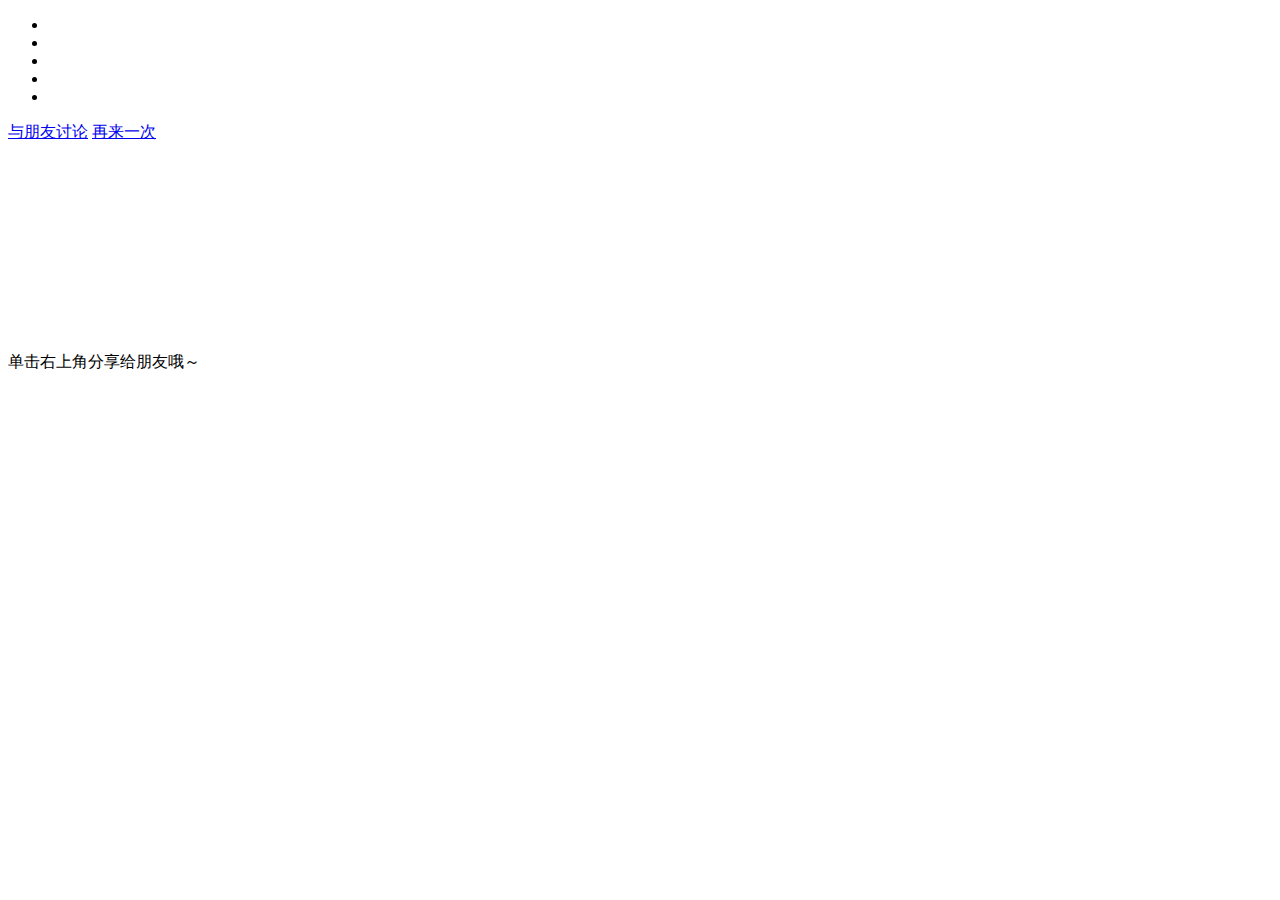
==== result.html @ eb048a7d "+ init repo + add page stucture + add readme.md" ====
<!DOCTYPE html>
<html>
    <head>
        <meta charset="utf-8">
        <title>头脑风暴结果</title>
        <meta name="viewport" content="width=device-width, initial-scale=1.0, maximum-scale=1.0, user-scalable=no">
        <link rel="stylesheet" href="css/result.css">
    </head>
    <body>
        <section>
            <header>
                <p><span></span><span></span><span></span><span></span><span></span></p>
            </header>
            <div class="card-container card-front">
                <!-- 前向箭头 -->
                <div id="card-result" class="card-wrap">

                </div>
                <template id="card-template">
                    <div class="card">
                        <img src="#" alt="" />
                        <header>
                            <small></small>
                            <span></span>
                        </header>
                        <p><span></span><span></span><span></span><br /><span></span><span></span><span></span></p>
                    </div>
                </template>
                <!-- 后向箭头 -->
                <div class="controller-area previous"></div>
                <div class="controller-area next"></div>
            </div>
            <ul class="card-list">
                <li class="empty"></li>
                <li class="empty"></li>
                <li class="empty"></li>
                <li class="empty"></li>
                <li class="empty"></li>
            </ul>
            <a href="#" id="btn-discuss" class="btn btn-small">与朋友讨论</a>
            <a href="#" id="btn-again" class="btn btn-small">再来一次</a>
        </section>
        <div id="share-layout" class="hide">
            <img src="img/icon/share.svg" alt="" />
            <img src="img/icon/sharearrow.svg" alt="" />
            <p>
                单击右上角分享给朋友哦～
            </p>
        </div>
    </body>
</html>
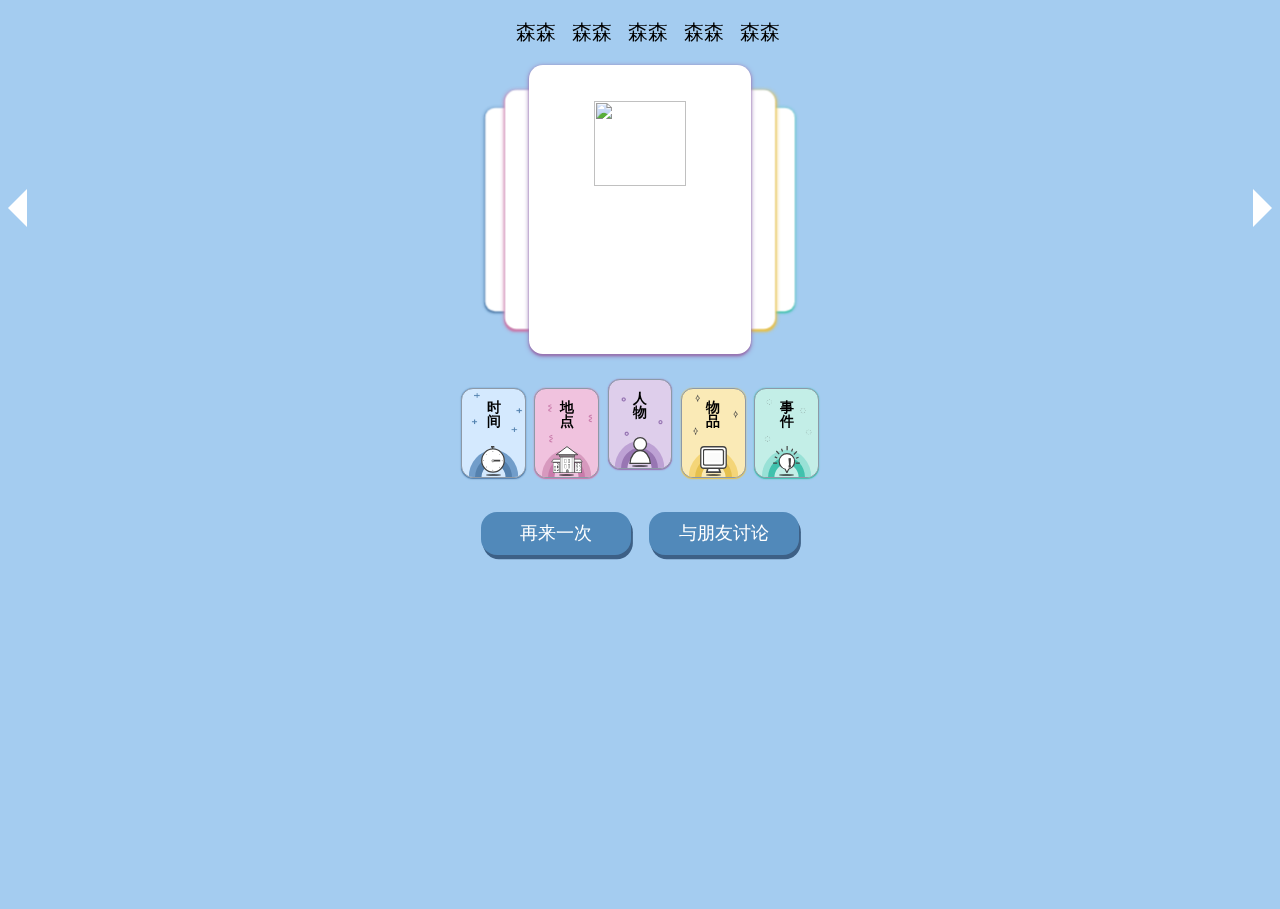
==== commit c15fd6f0: "+ add function of result.html * update readme.md" ====
--- a/result.html
+++ b/result.html
@@ -9,12 +9,51 @@
     <body>
         <section>
             <header>
-                <p><span></span><span></span><span></span><span></span><span></span></p>
+                <p><span>森森</span><span>森森</span><span>森森</span><span>森森</span><span>森森</span></p>
             </header>
             <div class="card-container card-front">
                 <!-- 前向箭头 -->
                 <div id="card-result" class="card-wrap">
-
+                    <div class="card card-time" data-index="0" data-order="0">
+                        <img src="#" alt="" />
+                        <header>
+                            <small></small>
+                            <span></span>
+                        </header>
+                        <p><span></span><span></span><span></span><br /><span></span><span></span><span></span></p>
+                    </div>
+                    <div class="card card-place" data-index="1" data-order="1">
+                        <img src="#" alt="" />
+                        <header>
+                            <small></small>
+                            <span></span>
+                        </header>
+                        <p><span></span><span></span><span></span><br /><span></span><span></span><span></span></p>
+                    </div>
+                    <div class="card card-people" data-index="2" data-order="2">
+                        <img src="#" alt="" />
+                        <header>
+                            <small></small>
+                            <span></span>
+                        </header>
+                        <p><span></span><span></span><span></span><br /><span></span><span></span><span></span></p>
+                    </div>
+                    <div class="card card-thing" data-index="3" data-order="3">
+                        <img src="#" alt="" />
+                        <header>
+                            <small></small>
+                            <span></span>
+                        </header>
+                        <p><span></span><span></span><span></span><br /><span></span><span></span><span></span></p>
+                    </div>
+                    <div class="card card-event" data-index="4" data-order="4">
+                        <img src="#" alt="" />
+                        <header>
+                            <small></small>
+                            <span></span>
+                        </header>
+                        <p><span></span><span></span><span></span><br /><span></span><span></span><span></span></p>
+                    </div>
                 </div>
                 <template id="card-template">
                     <div class="card">
@@ -31,14 +70,59 @@
                 <div class="controller-area next"></div>
             </div>
             <ul class="card-list">
-                <li class="empty"></li>
-                <li class="empty"></li>
-                <li class="empty"></li>
-                <li class="empty"></li>
-                <li class="empty"></li>
+                <li class="card-small card-time" data-index="0">
+                    <header>
+                        时间
+                    </header>
+                    <!-- 背景圈圈 -->
+                    <figure>
+                        <img src="img/icon/time.svg" alt="" />
+                        <div class="icon-shadow"></div>
+                    </figure>
+                </li>
+                <li class="card-small card-place" data-index="1">
+                    <header>
+                        地点
+                    </header>
+                    <!-- 背景圈圈 -->
+                    <figure>
+                        <img src="img/icon/place.svg" alt="" />
+                        <div class="icon-shadow"></div>
+                    </figure>
+                </li>
+                <li class="card-small card-people" data-index="2">
+                    <header>
+                        人物
+                    </header>
+                    <!-- 背景圈圈 -->
+                    <figure>
+                        <img src="img/icon/people.svg" alt="" />
+                        <div class="icon-shadow"></div>
+                    </figure>
+                </li>
+                <li class="card-small card-thing" data-index="3">
+                    <header>
+                        物品
+                    </header>
+                    <!-- 背景圈圈 -->
+                    <figure>
+                        <img src="img/icon/thing.svg" alt="" />
+                        <div class="icon-shadow"></div>
+                    </figure>
+                </li>
+                <li class="card-small card-event" data-index="4">
+                    <header>
+                        事件
+                    </header>
+                    <!-- 背景圈圈 -->
+                    <figure>
+                        <img src="img/icon/event.svg" alt="" />
+                        <div class="icon-shadow"></div>
+                    </figure>
+                </li>
             </ul>
+            <a href="index.html" class="btn btn-small">再来一次</a>
             <a href="#" id="btn-discuss" class="btn btn-small">与朋友讨论</a>
-            <a href="#" id="btn-again" class="btn btn-small">再来一次</a>
         </section>
         <div id="share-layout" class="hide">
             <img src="img/icon/share.svg" alt="" />
@@ -47,5 +131,6 @@
                 单击右上角分享给朋友哦～
             </p>
         </div>
+        <script src="js/result.js" charset="utf-8"></script>
     </body>
 </html>
--- a/css/result.css
+++ b/css/result.css
@@ -0,0 +1,2 @@
+body,section,header,div,span,ul,li,p,img,figure,h3,a{margin:0;border:0;padding:0;box-sizing:border-box;-webkit-backface-visibility:hidden;backface-visibility:hidden}a,div{-webkit-tap-highlight-color:transparent}a:hover,a:focus,div:hover,div:focus{-webkit-tap-highlight-color:transparent}html{font-size:37.5px;height:100%;width:100%;overflow:hidden}body{height:100%;width:100%;overflow:hidden;white-space:nowrap;background-color:#A4CCF0}ul{list-style:none;font-size:0;white-space:nowrap}ul li{display:inline-block;font-size:1rem}section{display:inline-block;width:100%;height:100%;text-align:center;font-size:0;overflow-y:auto;overflow-x:hidden;white-space:normal}section>header{padding:.5rem 0}section>header p{font-size:0.533rem}section>header p span{margin-left:0.8em}a{text-decoration:none}.btn{display:block;color:#fff}.btn.btn-small{display:inline-block;width:4rem;height:1.15rem;line-height:1.15rem;font-size:0.48rem;background:#5189BA;box-shadow:0.05rem 0.11rem 0 #3D6086;border-radius:0.427rem}.btn.btn-small:first-of-type{margin-right:.5rem}#btn-discuss,#btn-again{font-size:0.48rem}.card-container{position:relative;width:100%}.card-container::before,.card-container::after{position:absolute;content:"";top:50%;margin-top:-0.533rem;width:0;height:0;border:0.533rem solid}.card-container::before{left:-0.293rem;border-color:transparent #fff transparent transparent}.card-container::after{right:-0.293rem;border-color:transparent transparent transparent #fff}.card-wrap{margin:0 auto;width:5.92rem;height:7.73rem;transform-style:preserve-3d;perspective:10rem}.card{background-color:#fff;width:5.92rem;height:7.73rem;border-radius:0.37rem}.controller-area{position:absolute;top:0.5rem;bottom:0.5rem;width:2rem;left:0;z-index:2}.controller-area.next{right:0;left:auto}.card-front .card{position:absolute;transition:transform .8s}.card-front .card[data-index='0']{transform:translateX(-2.9rem) translateZ(-4.2rem)}.card-front .card[data-index='1']{transform:translateX(-1.4rem) translateZ(-2.1rem)}.card-front .card[data-index='2']{transform:translateX(0) translateZ(0)}.card-front .card[data-index='3']{transform:translateX(1.4rem) translateZ(-2.1rem)}.card-front .card[data-index='4']{transform:translateX(2.9rem) translateZ(-4.2rem)}.card-front .card img{margin:0.96rem 0 0.16rem;width:2.453rem;height:2.293rem}.card-front .card header{font-size:1.013rem;line-height:1}.card-front .card header small{display:block;font-size:.4em}.card-front .card p{margin-top:.5rem;font-size:0.48rem;line-height:1.3}.card-front .card p span{margin-left:0.16rem}.card-front .card p span:nth-child(1),.card-front .card p span:nth-child(5){margin-left:0}.card-front .card-thing{box-shadow:0 0.027rem 0.133rem 0rem #E5C04E,0 0.053rem 0.053rem 0rem #E5C04E}.card-front .card-thing header{color:#7C651B}.card-front .card-thing p{color:#AA9759}.card-front .card-time{box-shadow:0 0.027rem 0.133rem 0rem #5581AE,0 0.053rem 0.053rem 0rem #5581AE}.card-front .card-time header{color:#124F8A}.card-front .card-time p{color:#5A80A5}.card-front .card-place{box-shadow:0 0.027rem 0.133rem 0rem #C97AAA,0 0.053rem 0.053rem 0rem #C97AAA}.card-front .card-place header{color:#661748}.card-front .card-place p{color:#7B6472}.card-front .card-people{box-shadow:0 0.027rem 0.133rem 0rem #9876B3,0 0.053rem 0.053rem 0rem #9876B3}.card-front .card-people header{color:#482268}.card-front .card-people p{color:#65497D}.card-front .card-event{box-shadow:0 0.027rem 0.133rem 0rem #40C1AD,0 0.053rem 0.053rem 0rem #40C1AD}.card-front .card-event header{color:#127365}.card-front .card-event p{color:#238779}.card-list{margin-top:0.9rem;margin-left:-0.225rem;margin-bottom:0.907rem;position:relative}.card-list .card-small{position:relative;width:1.73rem;height:2.4rem;border:1px solid #8D99A7;border-radius:0.32rem;overflow:hidden;margin-left:0.225rem;background-size:cover !important;transition:transform .5s}.card-list .card-small.active{transform:translateY(-10%)}.card-list .card-small::before,.card-list .card-small::after{position:absolute;content:"";width:0;height:0;border-radius:50%;transform:scaleY(1) scaleX(0.9)}.card-list .card-small::before{left:0.097rem;bottom:-0.749rem;padding:0.366rem}.card-list .card-small::after{left:0.289rem;bottom:-0.557rem;padding:0.366rem}.card-list .card-small header{margin:0.311rem auto 0.447rem;width:1em;line-height:1.05;font-size:0.364rem;font-weight:bold;white-space:normal}.card-list .card-small figure{font-size:0}.card-list .card-small figure::after{content:"";display:block;margin:0.025rem auto 0;height:0.058rem;width:0.414rem;background:rgba(0,0,0,0.6);border-radius:50%}.card-list .card-small img{height:0.712rem;position:relative;z-index:1}.card-list .card-thing{box-shadow:0 0.008rem 0.041rem 0 #E5C04E,0 0.016rem 0.016rem 0 #E5C04E;background:#FAEAB6 url(../img/card/thing.jpg)}.card-list .card-thing::before{border:0.383rem solid #F4D578}.card-list .card-thing::after{border:0.191rem solid #E5C04E}.card-list .card-time{box-shadow:0 0.008rem 0.041rem 0 #5581AE,0 0.016rem 0.016rem 0 #5581AE;background:#D4E9FE url(../img/card/time.jpg)}.card-list .card-time::before{border:0.383rem solid #719DCA}.card-list .card-time::after{border:0.191rem solid #5581AE}.card-list .card-place{box-shadow:0 0.008rem 0.041rem 0 #C97AAA,0 0.016rem 0.016rem 0 #C97AAA;background:#F0C2DE url(../img/card/place.jpg)}.card-list .card-place::before{border:0.383rem solid #D799BE}.card-list .card-place::after{border:0.191rem solid #C97AAA}.card-list .card-people{box-shadow:0 0.008rem 0.041rem 0 #9876B3,0 0.016rem 0.016rem 0 #9876B3;background:#DECEEB url(../img/card/people.jpg)}.card-list .card-people::before{border:0.383rem solid #BDA1D4}.card-list .card-people::after{border:0.191rem solid #9876B3}.card-list .card-event{box-shadow:0 0.008rem 0.041rem 0 #40C1AD,0 0.016rem 0.016rem 0 #40C1AD;background:#C3EEE7 url(../img/card/event.jpg)}.card-list .card-event::before{border:0.383rem solid #98E1D6}.card-list .card-event::after{border:0.191rem solid #40C1AD}#share-layout{position:fixed;top:0;right:0;bottom:0;left:0;z-index:2;opacity:1;text-align:center;transition:opacity .5s;background:rgba(0,0,0,0.35);pointer-events:auto}#share-layout.hide{opacity:0;pointer-events:none}#share-layout::before{content:"";display:inline-block;height:100%;vertical-align:middle}#share-layout img:first-of-type{vertical-align:middle;width:3.333rem;height:5.04rem}#share-layout img:last-of-type{position:absolute;top:1rem;right:1rem;width:2.347rem;height:4.267rem}#share-layout p{position:absolute;top:50%;margin-top:3rem;width:100%;color:#fff;font-size:0.64rem}
+/*# sourceMappingURL=result.css.map */
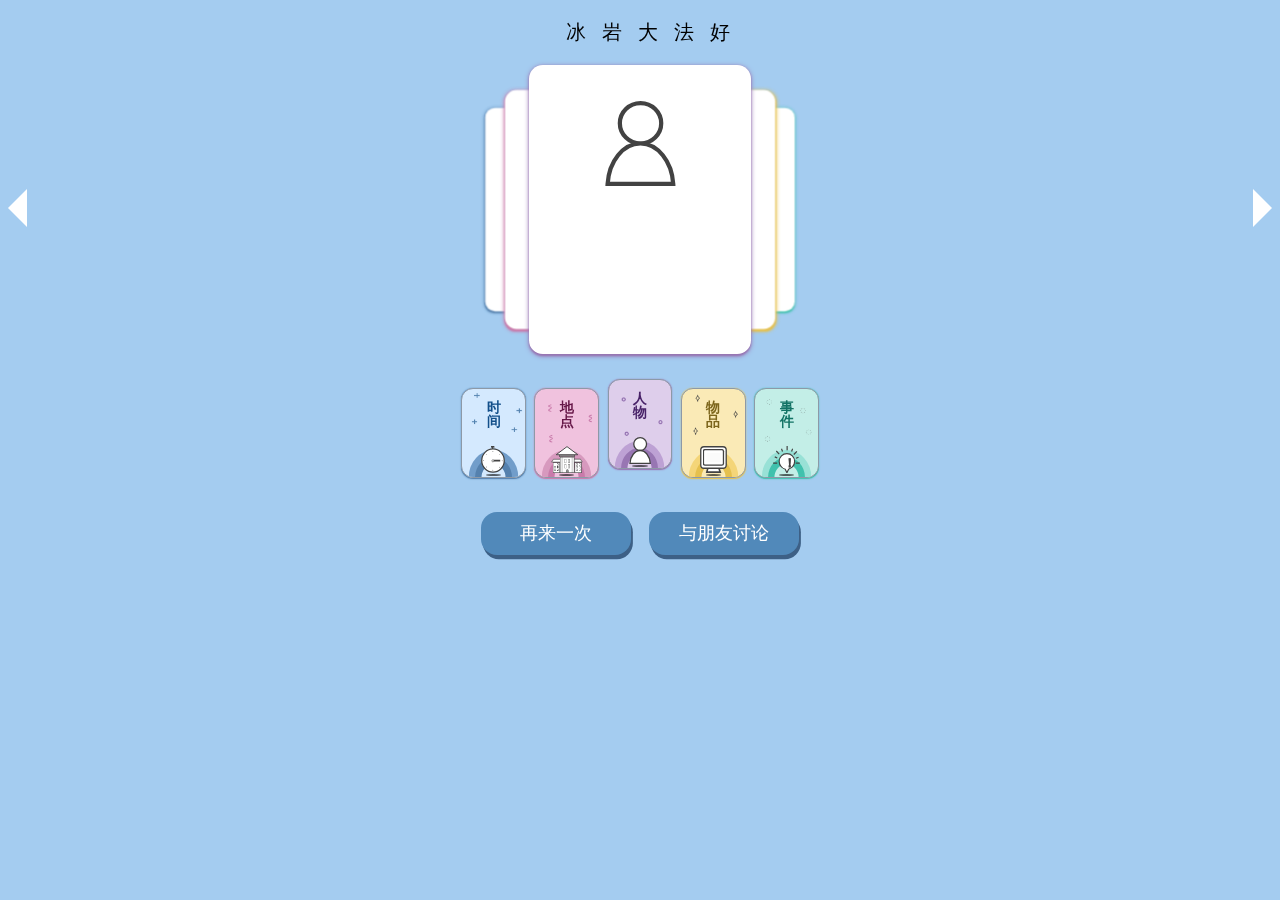
==== commit 6f197a2e: "+ add function for index.html + add card-filling for result.html * optimize logic of card change * u" ====
--- a/result.html
+++ b/result.html
@@ -9,13 +9,13 @@
     <body>
         <section>
             <header>
-                <p><span>森森</span><span>森森</span><span>森森</span><span>森森</span><span>森森</span></p>
+                <p id="card-name"><span>冰</span><span>岩</span><span>大</span><span>法</span><span>好</span></p>
             </header>
             <div class="card-container card-front">
                 <!-- 前向箭头 -->
                 <div id="card-result" class="card-wrap">
                     <div class="card card-time" data-index="0" data-order="0">
-                        <img src="#" alt="" />
+                        <img src="img/icon/time.svg" alt="" />
                         <header>
                             <small></small>
                             <span></span>
@@ -23,7 +23,7 @@
                         <p><span></span><span></span><span></span><br /><span></span><span></span><span></span></p>
                     </div>
                     <div class="card card-place" data-index="1" data-order="1">
-                        <img src="#" alt="" />
+                        <img src="img/icon/place.svg" alt="" />
                         <header>
                             <small></small>
                             <span></span>
@@ -31,7 +31,7 @@
                         <p><span></span><span></span><span></span><br /><span></span><span></span><span></span></p>
                     </div>
                     <div class="card card-people" data-index="2" data-order="2">
-                        <img src="#" alt="" />
+                        <img src="img/icon/people.svg" alt="" />
                         <header>
                             <small></small>
                             <span></span>
@@ -39,7 +39,7 @@
                         <p><span></span><span></span><span></span><br /><span></span><span></span><span></span></p>
                     </div>
                     <div class="card card-thing" data-index="3" data-order="3">
-                        <img src="#" alt="" />
+                        <img src="img/icon/thing.svg" alt="" />
                         <header>
                             <small></small>
                             <span></span>
@@ -47,7 +47,7 @@
                         <p><span></span><span></span><span></span><br /><span></span><span></span><span></span></p>
                     </div>
                     <div class="card card-event" data-index="4" data-order="4">
-                        <img src="#" alt="" />
+                        <img src="img/icon/event.svg" alt="" />
                         <header>
                             <small></small>
                             <span></span>
--- a/css/result.css
+++ b/css/result.css
@@ -1,2 +1,2 @@
-body,section,header,div,span,ul,li,p,img,figure,h3,a{margin:0;border:0;padding:0;box-sizing:border-box;-webkit-backface-visibility:hidden;backface-visibility:hidden}a,div{-webkit-tap-highlight-color:transparent}a:hover,a:focus,div:hover,div:focus{-webkit-tap-highlight-color:transparent}html{font-size:37.5px;height:100%;width:100%;overflow:hidden}body{height:100%;width:100%;overflow:hidden;white-space:nowrap;background-color:#A4CCF0}ul{list-style:none;font-size:0;white-space:nowrap}ul li{display:inline-block;font-size:1rem}section{display:inline-block;width:100%;height:100%;text-align:center;font-size:0;overflow-y:auto;overflow-x:hidden;white-space:normal}section>header{padding:.5rem 0}section>header p{font-size:0.533rem}section>header p span{margin-left:0.8em}a{text-decoration:none}.btn{display:block;color:#fff}.btn.btn-small{display:inline-block;width:4rem;height:1.15rem;line-height:1.15rem;font-size:0.48rem;background:#5189BA;box-shadow:0.05rem 0.11rem 0 #3D6086;border-radius:0.427rem}.btn.btn-small:first-of-type{margin-right:.5rem}#btn-discuss,#btn-again{font-size:0.48rem}.card-container{position:relative;width:100%}.card-container::before,.card-container::after{position:absolute;content:"";top:50%;margin-top:-0.533rem;width:0;height:0;border:0.533rem solid}.card-container::before{left:-0.293rem;border-color:transparent #fff transparent transparent}.card-container::after{right:-0.293rem;border-color:transparent transparent transparent #fff}.card-wrap{margin:0 auto;width:5.92rem;height:7.73rem;transform-style:preserve-3d;perspective:10rem}.card{background-color:#fff;width:5.92rem;height:7.73rem;border-radius:0.37rem}.controller-area{position:absolute;top:0.5rem;bottom:0.5rem;width:2rem;left:0;z-index:2}.controller-area.next{right:0;left:auto}.card-front .card{position:absolute;transition:transform .8s}.card-front .card[data-index='0']{transform:translateX(-2.9rem) translateZ(-4.2rem)}.card-front .card[data-index='1']{transform:translateX(-1.4rem) translateZ(-2.1rem)}.card-front .card[data-index='2']{transform:translateX(0) translateZ(0)}.card-front .card[data-index='3']{transform:translateX(1.4rem) translateZ(-2.1rem)}.card-front .card[data-index='4']{transform:translateX(2.9rem) translateZ(-4.2rem)}.card-front .card img{margin:0.96rem 0 0.16rem;width:2.453rem;height:2.293rem}.card-front .card header{font-size:1.013rem;line-height:1}.card-front .card header small{display:block;font-size:.4em}.card-front .card p{margin-top:.5rem;font-size:0.48rem;line-height:1.3}.card-front .card p span{margin-left:0.16rem}.card-front .card p span:nth-child(1),.card-front .card p span:nth-child(5){margin-left:0}.card-front .card-thing{box-shadow:0 0.027rem 0.133rem 0rem #E5C04E,0 0.053rem 0.053rem 0rem #E5C04E}.card-front .card-thing header{color:#7C651B}.card-front .card-thing p{color:#AA9759}.card-front .card-time{box-shadow:0 0.027rem 0.133rem 0rem #5581AE,0 0.053rem 0.053rem 0rem #5581AE}.card-front .card-time header{color:#124F8A}.card-front .card-time p{color:#5A80A5}.card-front .card-place{box-shadow:0 0.027rem 0.133rem 0rem #C97AAA,0 0.053rem 0.053rem 0rem #C97AAA}.card-front .card-place header{color:#661748}.card-front .card-place p{color:#7B6472}.card-front .card-people{box-shadow:0 0.027rem 0.133rem 0rem #9876B3,0 0.053rem 0.053rem 0rem #9876B3}.card-front .card-people header{color:#482268}.card-front .card-people p{color:#65497D}.card-front .card-event{box-shadow:0 0.027rem 0.133rem 0rem #40C1AD,0 0.053rem 0.053rem 0rem #40C1AD}.card-front .card-event header{color:#127365}.card-front .card-event p{color:#238779}.card-list{margin-top:0.9rem;margin-left:-0.225rem;margin-bottom:0.907rem;position:relative}.card-list .card-small{position:relative;width:1.73rem;height:2.4rem;border:1px solid #8D99A7;border-radius:0.32rem;overflow:hidden;margin-left:0.225rem;background-size:cover !important;transition:transform .5s}.card-list .card-small.active{transform:translateY(-10%)}.card-list .card-small::before,.card-list .card-small::after{position:absolute;content:"";width:0;height:0;border-radius:50%;transform:scaleY(1) scaleX(0.9)}.card-list .card-small::before{left:0.097rem;bottom:-0.749rem;padding:0.366rem}.card-list .card-small::after{left:0.289rem;bottom:-0.557rem;padding:0.366rem}.card-list .card-small header{margin:0.311rem auto 0.447rem;width:1em;line-height:1.05;font-size:0.364rem;font-weight:bold;white-space:normal}.card-list .card-small figure{font-size:0}.card-list .card-small figure::after{content:"";display:block;margin:0.025rem auto 0;height:0.058rem;width:0.414rem;background:rgba(0,0,0,0.6);border-radius:50%}.card-list .card-small img{height:0.712rem;position:relative;z-index:1}.card-list .card-thing{box-shadow:0 0.008rem 0.041rem 0 #E5C04E,0 0.016rem 0.016rem 0 #E5C04E;background:#FAEAB6 url(../img/card/thing.jpg)}.card-list .card-thing::before{border:0.383rem solid #F4D578}.card-list .card-thing::after{border:0.191rem solid #E5C04E}.card-list .card-time{box-shadow:0 0.008rem 0.041rem 0 #5581AE,0 0.016rem 0.016rem 0 #5581AE;background:#D4E9FE url(../img/card/time.jpg)}.card-list .card-time::before{border:0.383rem solid #719DCA}.card-list .card-time::after{border:0.191rem solid #5581AE}.card-list .card-place{box-shadow:0 0.008rem 0.041rem 0 #C97AAA,0 0.016rem 0.016rem 0 #C97AAA;background:#F0C2DE url(../img/card/place.jpg)}.card-list .card-place::before{border:0.383rem solid #D799BE}.card-list .card-place::after{border:0.191rem solid #C97AAA}.card-list .card-people{box-shadow:0 0.008rem 0.041rem 0 #9876B3,0 0.016rem 0.016rem 0 #9876B3;background:#DECEEB url(../img/card/people.jpg)}.card-list .card-people::before{border:0.383rem solid #BDA1D4}.card-list .card-people::after{border:0.191rem solid #9876B3}.card-list .card-event{box-shadow:0 0.008rem 0.041rem 0 #40C1AD,0 0.016rem 0.016rem 0 #40C1AD;background:#C3EEE7 url(../img/card/event.jpg)}.card-list .card-event::before{border:0.383rem solid #98E1D6}.card-list .card-event::after{border:0.191rem solid #40C1AD}#share-layout{position:fixed;top:0;right:0;bottom:0;left:0;z-index:2;opacity:1;text-align:center;transition:opacity .5s;background:rgba(0,0,0,0.35);pointer-events:auto}#share-layout.hide{opacity:0;pointer-events:none}#share-layout::before{content:"";display:inline-block;height:100%;vertical-align:middle}#share-layout img:first-of-type{vertical-align:middle;width:3.333rem;height:5.04rem}#share-layout img:last-of-type{position:absolute;top:1rem;right:1rem;width:2.347rem;height:4.267rem}#share-layout p{position:absolute;top:50%;margin-top:3rem;width:100%;color:#fff;font-size:0.64rem}
+body,section,header,div,span,ul,li,p,img,figure,h3,a{margin:0;border:0;padding:0;box-sizing:border-box;-webkit-backface-visibility:hidden;backface-visibility:hidden}a,div{-webkit-tap-highlight-color:transparent}a:hover,a:focus,div:hover,div:focus{-webkit-tap-highlight-color:transparent}html{font-size:37.5px;height:100%;width:100%;overflow:hidden}body{height:100%;width:100%;overflow:hidden;white-space:nowrap;background-color:#A4CCF0}ul{list-style:none;font-size:0;white-space:nowrap}ul li{display:inline-block;font-size:1rem}section{width:100%;height:100%;text-align:center;font-size:0;overflow-y:auto;overflow-x:hidden;white-space:normal}section>header{padding:.5rem 0}section>header p{font-size:0.533rem}section>header p span{margin-left:0.8em}a{text-decoration:none}.btn{display:inline-block;width:4rem;height:1.15rem;color:#fff;line-height:1.15rem;font-size:0.48rem;background:#5189BA;box-shadow:0.05rem 0.11rem 0 #3D6086;border-radius:0.427rem}.btn:first-of-type{margin-right:.5rem}#btn-discuss,#btn-again{font-size:0.48rem}.card-container{position:relative;width:100%}.card-container::before,.card-container::after{position:absolute;content:"";top:50%;margin-top:-0.533rem;width:0;height:0;border:0.533rem solid}.card-container::before{left:-0.293rem;border-color:transparent #fff transparent transparent}.card-container::after{right:-0.293rem;border-color:transparent transparent transparent #fff}.card-wrap{margin:0 auto;width:5.92rem;height:7.73rem;transform-style:preserve-3d;perspective:10rem}.card{background-color:#fff;width:5.92rem;height:7.73rem;border-radius:0.37rem}.controller-area{position:absolute;top:0.5rem;bottom:0.5rem;width:2rem;left:0;z-index:2}.controller-area.next{right:0;left:auto}.card-front .card{position:absolute;transition:transform .5s}.card-front .card[data-index='0']{transform:translateX(-2.9rem) translateZ(-4.2rem)}.card-front .card[data-index='1']{transform:translateX(-1.4rem) translateZ(-2.1rem)}.card-front .card[data-index='2']{transform:translateX(0) translateZ(0)}.card-front .card[data-index='3']{transform:translateX(1.4rem) translateZ(-2.1rem)}.card-front .card[data-index='4']{transform:translateX(2.9rem) translateZ(-4.2rem)}.card-front .card img{margin:0.96rem 0 0.16rem;width:2.453rem;height:2.293rem}.card-front .card header{font-size:1.013rem;line-height:1}.card-front .card header small{display:block;font-size:.4em}.card-front .card p{margin-top:.5rem;font-size:0.48rem;line-height:1.3}.card-front .card p span{margin-left:0.16rem}.card-front .card p span:nth-child(1),.card-front .card p span:nth-child(5){margin-left:0}.card-front .card-thing{box-shadow:0 0.027rem 0.133rem 0rem #E5C04E,0 0.053rem 0.053rem 0rem #E5C04E}.card-front .card-thing header{color:#7C651B}.card-front .card-thing p{color:#AA9759}.card-front .card-time{box-shadow:0 0.027rem 0.133rem 0rem #5581AE,0 0.053rem 0.053rem 0rem #5581AE}.card-front .card-time header{color:#124F8A}.card-front .card-time p{color:#5A80A5}.card-front .card-place{box-shadow:0 0.027rem 0.133rem 0rem #C97AAA,0 0.053rem 0.053rem 0rem #C97AAA}.card-front .card-place header{color:#661748}.card-front .card-place p{color:#7B6472}.card-front .card-people{box-shadow:0 0.027rem 0.133rem 0rem #9876B3,0 0.053rem 0.053rem 0rem #9876B3}.card-front .card-people header{color:#482268}.card-front .card-people p{color:#65497D}.card-front .card-event{box-shadow:0 0.027rem 0.133rem 0rem #40C1AD,0 0.053rem 0.053rem 0rem #40C1AD}.card-front .card-event header{color:#127365}.card-front .card-event p{color:#238779}.card-list{margin-top:0.9rem;margin-left:-0.225rem;margin-bottom:0.907rem;position:relative}.card-list .card-small{position:relative;width:1.73rem;height:2.4rem;border:1px solid #8D99A7;border-radius:0.32rem;overflow:hidden;margin-left:0.225rem;background-size:cover !important;transition:transform .5s}.card-list .card-small.active{transform:translateY(-10%)}.card-list .card-small::before,.card-list .card-small::after{position:absolute;content:"";width:0;height:0;border-radius:50%;transform:scaleY(1) scaleX(0.9)}.card-list .card-small::before{left:0.097rem;bottom:-0.749rem;padding:0.366rem}.card-list .card-small::after{left:0.289rem;bottom:-0.557rem;padding:0.366rem}.card-list .card-small header{margin:0.311rem auto 0.447rem;width:1em;line-height:1.05;font-size:0.364rem;font-weight:bold;white-space:normal}.card-list .card-small figure{font-size:0}.card-list .card-small figure::after{content:"";display:block;margin:0.025rem auto 0;height:0.058rem;width:0.414rem;background:rgba(0,0,0,0.6);border-radius:50%}.card-list .card-small img{height:0.712rem;position:relative;z-index:1}.card-list .card-thing{box-shadow:0 0.008rem 0.041rem 0 #E5C04E,0 0.016rem 0.016rem 0 #E5C04E;background:#FAEAB6 url(../img/card/thing.jpg)}.card-list .card-thing header{color:#7C651B}.card-list .card-thing::before{border:0.383rem solid #F4D578}.card-list .card-thing::after{border:0.191rem solid #E5C04E}.card-list .card-time{box-shadow:0 0.008rem 0.041rem 0 #5581AE,0 0.016rem 0.016rem 0 #5581AE;background:#D4E9FE url(../img/card/time.jpg)}.card-list .card-time header{color:#124F8A}.card-list .card-time::before{border:0.383rem solid #719DCA}.card-list .card-time::after{border:0.191rem solid #5581AE}.card-list .card-place{box-shadow:0 0.008rem 0.041rem 0 #C97AAA,0 0.016rem 0.016rem 0 #C97AAA;background:#F0C2DE url(../img/card/place.jpg)}.card-list .card-place header{color:#661748}.card-list .card-place::before{border:0.383rem solid #D799BE}.card-list .card-place::after{border:0.191rem solid #C97AAA}.card-list .card-people{box-shadow:0 0.008rem 0.041rem 0 #9876B3,0 0.016rem 0.016rem 0 #9876B3;background:#DECEEB url(../img/card/people.jpg)}.card-list .card-people header{color:#482268}.card-list .card-people::before{border:0.383rem solid #BDA1D4}.card-list .card-people::after{border:0.191rem solid #9876B3}.card-list .card-event{box-shadow:0 0.008rem 0.041rem 0 #40C1AD,0 0.016rem 0.016rem 0 #40C1AD;background:#C3EEE7 url(../img/card/event.jpg)}.card-list .card-event header{color:#127365}.card-list .card-event::before{border:0.383rem solid #98E1D6}.card-list .card-event::after{border:0.191rem solid #40C1AD}#share-layout{position:fixed;top:0;right:0;bottom:0;left:0;z-index:2;opacity:1;text-align:center;transition:opacity .5s;background:rgba(0,0,0,0.35);pointer-events:auto}#share-layout.hide{opacity:0;pointer-events:none}#share-layout::before{content:"";display:inline-block;height:100%;vertical-align:middle}#share-layout img:first-of-type{vertical-align:middle;width:3.333rem;height:5.04rem}#share-layout img:last-of-type{position:absolute;top:1rem;right:1rem;width:2.347rem;height:4.267rem}#share-layout p{position:absolute;top:50%;margin-top:3rem;width:100%;color:#fff;font-size:0.64rem}
 /*# sourceMappingURL=result.css.map */
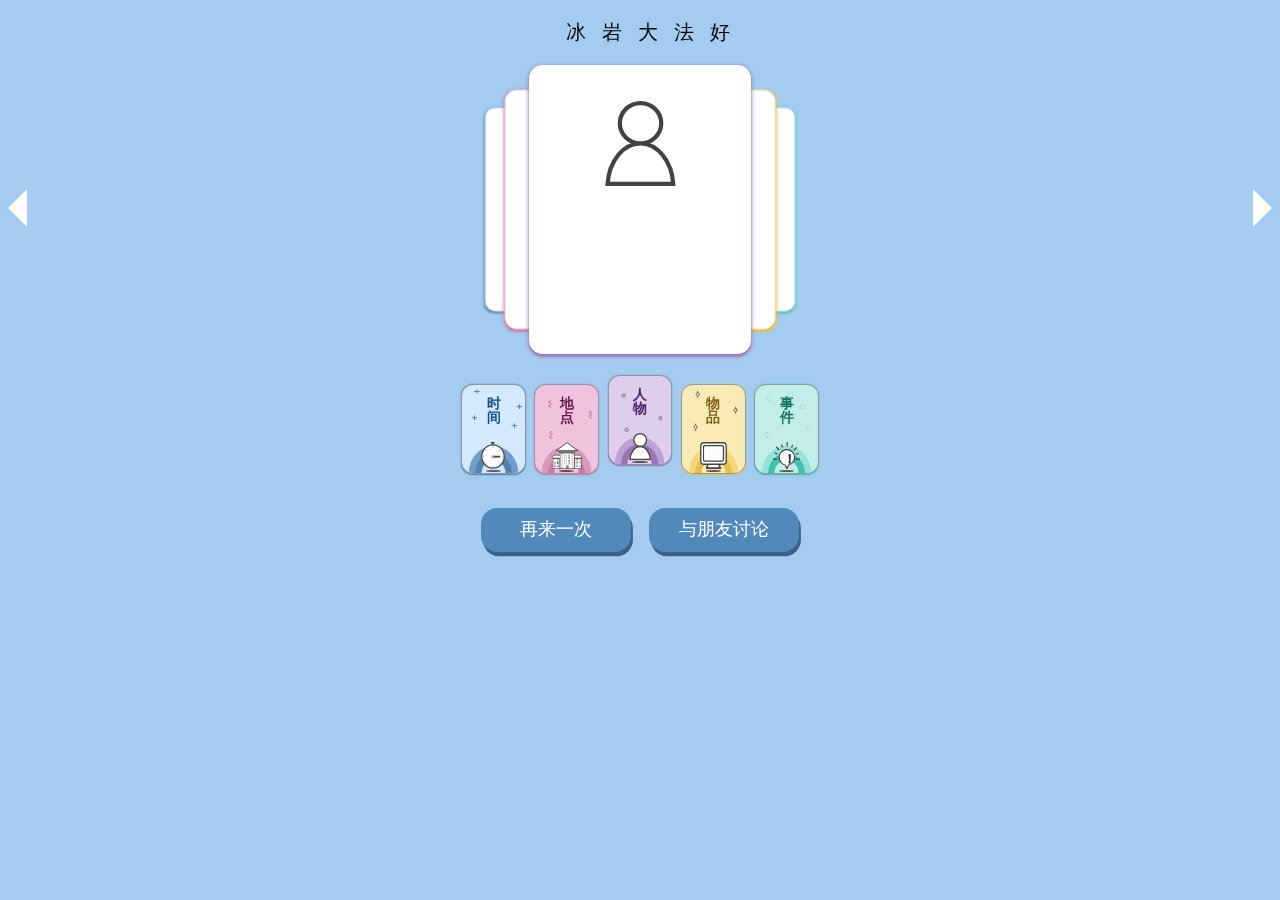
==== commit 853ed6c5: "+ add adaptation for low height * update readme.md" ====
--- a/result.html
+++ b/result.html
@@ -55,16 +55,6 @@
                         <p><span></span><span></span><span></span><br /><span></span><span></span><span></span></p>
                     </div>
                 </div>
-                <template id="card-template">
-                    <div class="card">
-                        <img src="#" alt="" />
-                        <header>
-                            <small></small>
-                            <span></span>
-                        </header>
-                        <p><span></span><span></span><span></span><br /><span></span><span></span><span></span></p>
-                    </div>
-                </template>
                 <!-- 后向箭头 -->
                 <div class="controller-area previous"></div>
                 <div class="controller-area next"></div>
--- a/css/result.css
+++ b/css/result.css
@@ -1,2 +1,2 @@
-body,section,header,div,span,ul,li,p,img,figure,h3,a{margin:0;border:0;padding:0;box-sizing:border-box;-webkit-backface-visibility:hidden;backface-visibility:hidden}a,div{-webkit-tap-highlight-color:transparent}a:hover,a:focus,div:hover,div:focus{-webkit-tap-highlight-color:transparent}html{font-size:37.5px;height:100%;width:100%;overflow:hidden}body{height:100%;width:100%;overflow:hidden;white-space:nowrap;background-color:#A4CCF0}ul{list-style:none;font-size:0;white-space:nowrap}ul li{display:inline-block;font-size:1rem}section{width:100%;height:100%;text-align:center;font-size:0;overflow-y:auto;overflow-x:hidden;white-space:normal}section>header{padding:.5rem 0}section>header p{font-size:0.533rem}section>header p span{margin-left:0.8em}a{text-decoration:none}.btn{display:inline-block;width:4rem;height:1.15rem;color:#fff;line-height:1.15rem;font-size:0.48rem;background:#5189BA;box-shadow:0.05rem 0.11rem 0 #3D6086;border-radius:0.427rem}.btn:first-of-type{margin-right:.5rem}#btn-discuss,#btn-again{font-size:0.48rem}.card-container{position:relative;width:100%}.card-container::before,.card-container::after{position:absolute;content:"";top:50%;margin-top:-0.533rem;width:0;height:0;border:0.533rem solid}.card-container::before{left:-0.293rem;border-color:transparent #fff transparent transparent}.card-container::after{right:-0.293rem;border-color:transparent transparent transparent #fff}.card-wrap{margin:0 auto;width:5.92rem;height:7.73rem;transform-style:preserve-3d;perspective:10rem}.card{background-color:#fff;width:5.92rem;height:7.73rem;border-radius:0.37rem}.controller-area{position:absolute;top:0.5rem;bottom:0.5rem;width:2rem;left:0;z-index:2}.controller-area.next{right:0;left:auto}.card-front .card{position:absolute;transition:transform .5s}.card-front .card[data-index='0']{transform:translateX(-2.9rem) translateZ(-4.2rem)}.card-front .card[data-index='1']{transform:translateX(-1.4rem) translateZ(-2.1rem)}.card-front .card[data-index='2']{transform:translateX(0) translateZ(0)}.card-front .card[data-index='3']{transform:translateX(1.4rem) translateZ(-2.1rem)}.card-front .card[data-index='4']{transform:translateX(2.9rem) translateZ(-4.2rem)}.card-front .card img{margin:0.96rem 0 0.16rem;width:2.453rem;height:2.293rem}.card-front .card header{font-size:1.013rem;line-height:1}.card-front .card header small{display:block;font-size:.4em}.card-front .card p{margin-top:.5rem;font-size:0.48rem;line-height:1.3}.card-front .card p span{margin-left:0.16rem}.card-front .card p span:nth-child(1),.card-front .card p span:nth-child(5){margin-left:0}.card-front .card-thing{box-shadow:0 0.027rem 0.133rem 0rem #E5C04E,0 0.053rem 0.053rem 0rem #E5C04E}.card-front .card-thing header{color:#7C651B}.card-front .card-thing p{color:#AA9759}.card-front .card-time{box-shadow:0 0.027rem 0.133rem 0rem #5581AE,0 0.053rem 0.053rem 0rem #5581AE}.card-front .card-time header{color:#124F8A}.card-front .card-time p{color:#5A80A5}.card-front .card-place{box-shadow:0 0.027rem 0.133rem 0rem #C97AAA,0 0.053rem 0.053rem 0rem #C97AAA}.card-front .card-place header{color:#661748}.card-front .card-place p{color:#7B6472}.card-front .card-people{box-shadow:0 0.027rem 0.133rem 0rem #9876B3,0 0.053rem 0.053rem 0rem #9876B3}.card-front .card-people header{color:#482268}.card-front .card-people p{color:#65497D}.card-front .card-event{box-shadow:0 0.027rem 0.133rem 0rem #40C1AD,0 0.053rem 0.053rem 0rem #40C1AD}.card-front .card-event header{color:#127365}.card-front .card-event p{color:#238779}.card-list{margin-top:0.9rem;margin-left:-0.225rem;margin-bottom:0.907rem;position:relative}.card-list .card-small{position:relative;width:1.73rem;height:2.4rem;border:1px solid #8D99A7;border-radius:0.32rem;overflow:hidden;margin-left:0.225rem;background-size:cover !important;transition:transform .5s}.card-list .card-small.active{transform:translateY(-10%)}.card-list .card-small::before,.card-list .card-small::after{position:absolute;content:"";width:0;height:0;border-radius:50%;transform:scaleY(1) scaleX(0.9)}.card-list .card-small::before{left:0.097rem;bottom:-0.749rem;padding:0.366rem}.card-list .card-small::after{left:0.289rem;bottom:-0.557rem;padding:0.366rem}.card-list .card-small header{margin:0.311rem auto 0.447rem;width:1em;line-height:1.05;font-size:0.364rem;font-weight:bold;white-space:normal}.card-list .card-small figure{font-size:0}.card-list .card-small figure::after{content:"";display:block;margin:0.025rem auto 0;height:0.058rem;width:0.414rem;background:rgba(0,0,0,0.6);border-radius:50%}.card-list .card-small img{height:0.712rem;position:relative;z-index:1}.card-list .card-thing{box-shadow:0 0.008rem 0.041rem 0 #E5C04E,0 0.016rem 0.016rem 0 #E5C04E;background:#FAEAB6 url(../img/card/thing.jpg)}.card-list .card-thing header{color:#7C651B}.card-list .card-thing::before{border:0.383rem solid #F4D578}.card-list .card-thing::after{border:0.191rem solid #E5C04E}.card-list .card-time{box-shadow:0 0.008rem 0.041rem 0 #5581AE,0 0.016rem 0.016rem 0 #5581AE;background:#D4E9FE url(../img/card/time.jpg)}.card-list .card-time header{color:#124F8A}.card-list .card-time::before{border:0.383rem solid #719DCA}.card-list .card-time::after{border:0.191rem solid #5581AE}.card-list .card-place{box-shadow:0 0.008rem 0.041rem 0 #C97AAA,0 0.016rem 0.016rem 0 #C97AAA;background:#F0C2DE url(../img/card/place.jpg)}.card-list .card-place header{color:#661748}.card-list .card-place::before{border:0.383rem solid #D799BE}.card-list .card-place::after{border:0.191rem solid #C97AAA}.card-list .card-people{box-shadow:0 0.008rem 0.041rem 0 #9876B3,0 0.016rem 0.016rem 0 #9876B3;background:#DECEEB url(../img/card/people.jpg)}.card-list .card-people header{color:#482268}.card-list .card-people::before{border:0.383rem solid #BDA1D4}.card-list .card-people::after{border:0.191rem solid #9876B3}.card-list .card-event{box-shadow:0 0.008rem 0.041rem 0 #40C1AD,0 0.016rem 0.016rem 0 #40C1AD;background:#C3EEE7 url(../img/card/event.jpg)}.card-list .card-event header{color:#127365}.card-list .card-event::before{border:0.383rem solid #98E1D6}.card-list .card-event::after{border:0.191rem solid #40C1AD}#share-layout{position:fixed;top:0;right:0;bottom:0;left:0;z-index:2;opacity:1;text-align:center;transition:opacity .5s;background:rgba(0,0,0,0.35);pointer-events:auto}#share-layout.hide{opacity:0;pointer-events:none}#share-layout::before{content:"";display:inline-block;height:100%;vertical-align:middle}#share-layout img:first-of-type{vertical-align:middle;width:3.333rem;height:5.04rem}#share-layout img:last-of-type{position:absolute;top:1rem;right:1rem;width:2.347rem;height:4.267rem}#share-layout p{position:absolute;top:50%;margin-top:3rem;width:100%;color:#fff;font-size:0.64rem}
+body,section,header,div,span,ul,li,p,img,figure,h3,a{margin:0;border:0;padding:0;box-sizing:border-box;-webkit-backface-visibility:hidden;backface-visibility:hidden}a,div{-webkit-tap-highlight-color:transparent}a:hover,a:focus,div:hover,div:focus{-webkit-tap-highlight-color:transparent}html{font-size:37.5px;height:100%;width:100%;overflow:hidden}body{height:100%;width:100%;overflow:hidden;background-color:#A4CCF0}body.slim section>header{padding-top:.2rem}body.slim .btn{margin-top:0}body.slim .card-container{padding:.2rem 0}body.slim .card-list{margin-bottom:.4rem}ul{list-style:none;font-size:0;white-space:nowrap}ul li{display:inline-block;font-size:1rem}section{width:100%;height:100%;text-align:center;font-size:0;overflow-y:auto;overflow-x:hidden;white-space:normal}section>header{padding-top:.5rem}section>header p{font-size:0.533rem}section>header p span{margin-left:0.8em}a{text-decoration:none}.btn{display:inline-block;width:4rem;height:1.15rem;color:#fff;line-height:1.15rem;font-size:0.48rem;background:#5189BA;box-shadow:0.05rem 0.11rem 0 #3D6086;border-radius:0.427rem}.btn:first-of-type{margin-right:.5rem}#btn-discuss,#btn-again{font-size:0.48rem}.card-wrap{margin:0 auto;width:5.92rem;height:7.73rem;transform-style:preserve-3d;perspective:10rem}.card-container{position:relative;width:100%;overflow:hidden;padding:.5rem 0}.card-container::before,.card-container::after{position:absolute;content:"";top:50%;margin-top:-0.533rem;width:0;height:0;border:0.533rem solid}.card-container::before{left:-0.293rem;border-color:transparent #fff transparent transparent}.card-container::after{right:-0.293rem;border-color:transparent transparent transparent #fff}.card{background-color:#fff;width:5.92rem;height:7.73rem;border-radius:0.37rem}.controller-area{position:absolute;top:0.5rem;bottom:0.5rem;width:2rem;left:0;z-index:2}.controller-area.next{right:0;left:auto}.card-front .card{position:absolute;top:0;left:0;transition:transform .5s}.card-front .card[data-index='0']{transform:translateX(-2.9rem) translateZ(-4.2rem)}.card-front .card[data-index='1']{transform:translateX(-1.4rem) translateZ(-2.1rem)}.card-front .card[data-index='2']{transform:translateX(0) translateZ(0)}.card-front .card[data-index='3']{transform:translateX(1.4rem) translateZ(-2.1rem)}.card-front .card[data-index='4']{transform:translateX(2.9rem) translateZ(-4.2rem)}.card-front .card img{margin:0.96rem 0 0.16rem;width:2.453rem;height:2.293rem}.card-front .card header{font-size:1.013rem;line-height:1}.card-front .card header small{display:block;font-size:.4em}.card-front .card p{margin-top:.5rem;font-size:0.48rem;line-height:1.3}.card-front .card p span{margin-left:0.16rem}.card-front .card p span:nth-child(1),.card-front .card p span:nth-child(5){margin-left:0}.card-front .card-thing{box-shadow:0 0.027rem 0.133rem 0rem #E5C04E,0 0.053rem 0.053rem 0rem #E5C04E}.card-front .card-thing header{color:#7C651B}.card-front .card-thing p{color:#AA9759}.card-front .card-time{box-shadow:0 0.027rem 0.133rem 0rem #5581AE,0 0.053rem 0.053rem 0rem #5581AE}.card-front .card-time header{color:#124F8A}.card-front .card-time p{color:#5A80A5}.card-front .card-place{box-shadow:0 0.027rem 0.133rem 0rem #C97AAA,0 0.053rem 0.053rem 0rem #C97AAA}.card-front .card-place header{color:#661748}.card-front .card-place p{color:#7B6472}.card-front .card-people{box-shadow:0 0.027rem 0.133rem 0rem #9876B3,0 0.053rem 0.053rem 0rem #9876B3}.card-front .card-people header{color:#482268}.card-front .card-people p{color:#65497D}.card-front .card-event{box-shadow:0 0.027rem 0.133rem 0rem #40C1AD,0 0.053rem 0.053rem 0rem #40C1AD}.card-front .card-event header{color:#127365}.card-front .card-event p{color:#238779}.card-list{margin-top:0.3rem;margin-left:-0.225rem;margin-bottom:0.907rem;position:relative}.card-list .card-small{position:relative;width:1.73rem;height:2.4rem;border:1px solid #8D99A7;border-radius:0.32rem;overflow:hidden;margin-left:0.225rem;background-size:cover !important;transition:transform .5s}.card-list .card-small.active{transform:translateY(-10%)}.card-list .card-small::before,.card-list .card-small::after{position:absolute;content:"";width:0;height:0;border-radius:50%;transform:scaleY(1) scaleX(0.9)}.card-list .card-small::before{left:0.097rem;bottom:-0.749rem;padding:0.366rem}.card-list .card-small::after{left:0.289rem;bottom:-0.557rem;padding:0.366rem}.card-list .card-small header{margin:0.311rem auto 0.447rem;width:1em;line-height:1.05;font-size:0.364rem;font-weight:bold;white-space:normal}.card-list .card-small figure{font-size:0}.card-list .card-small figure::after{content:"";display:block;margin:0.025rem auto 0;height:0.058rem;width:0.414rem;background:rgba(0,0,0,0.6);border-radius:50%}.card-list .card-small img{height:0.712rem;position:relative;z-index:1}.card-list .card-thing{box-shadow:0 0.008rem 0.041rem 0 #E5C04E,0 0.016rem 0.016rem 0 #E5C04E;background:#FAEAB6 url(../img/card/thing.jpg)}.card-list .card-thing header{color:#7C651B}.card-list .card-thing::before{border:0.383rem solid #F4D578}.card-list .card-thing::after{border:0.191rem solid #E5C04E}.card-list .card-time{box-shadow:0 0.008rem 0.041rem 0 #5581AE,0 0.016rem 0.016rem 0 #5581AE;background:#D4E9FE url(../img/card/time.jpg)}.card-list .card-time header{color:#124F8A}.card-list .card-time::before{border:0.383rem solid #719DCA}.card-list .card-time::after{border:0.191rem solid #5581AE}.card-list .card-place{box-shadow:0 0.008rem 0.041rem 0 #C97AAA,0 0.016rem 0.016rem 0 #C97AAA;background:#F0C2DE url(../img/card/place.jpg)}.card-list .card-place header{color:#661748}.card-list .card-place::before{border:0.383rem solid #D799BE}.card-list .card-place::after{border:0.191rem solid #C97AAA}.card-list .card-people{box-shadow:0 0.008rem 0.041rem 0 #9876B3,0 0.016rem 0.016rem 0 #9876B3;background:#DECEEB url(../img/card/people.jpg)}.card-list .card-people header{color:#482268}.card-list .card-people::before{border:0.383rem solid #BDA1D4}.card-list .card-people::after{border:0.191rem solid #9876B3}.card-list .card-event{box-shadow:0 0.008rem 0.041rem 0 #40C1AD,0 0.016rem 0.016rem 0 #40C1AD;background:#C3EEE7 url(../img/card/event.jpg)}.card-list .card-event header{color:#127365}.card-list .card-event::before{border:0.383rem solid #98E1D6}.card-list .card-event::after{border:0.191rem solid #40C1AD}#share-layout{position:fixed;top:0;right:0;bottom:0;left:0;z-index:2;opacity:1;text-align:center;transition:opacity .5s;background:rgba(0,0,0,0.35);pointer-events:auto}#share-layout.hide{opacity:0;pointer-events:none}#share-layout::before{content:"";display:inline-block;height:100%;vertical-align:middle}#share-layout img:first-of-type{vertical-align:middle;width:3.333rem;height:5.04rem}#share-layout img:last-of-type{position:absolute;top:1rem;right:1rem;width:2.347rem;height:4.267rem}#share-layout p{position:absolute;top:50%;margin-top:3rem;width:100%;color:#fff;font-size:0.64rem}
 /*# sourceMappingURL=result.css.map */
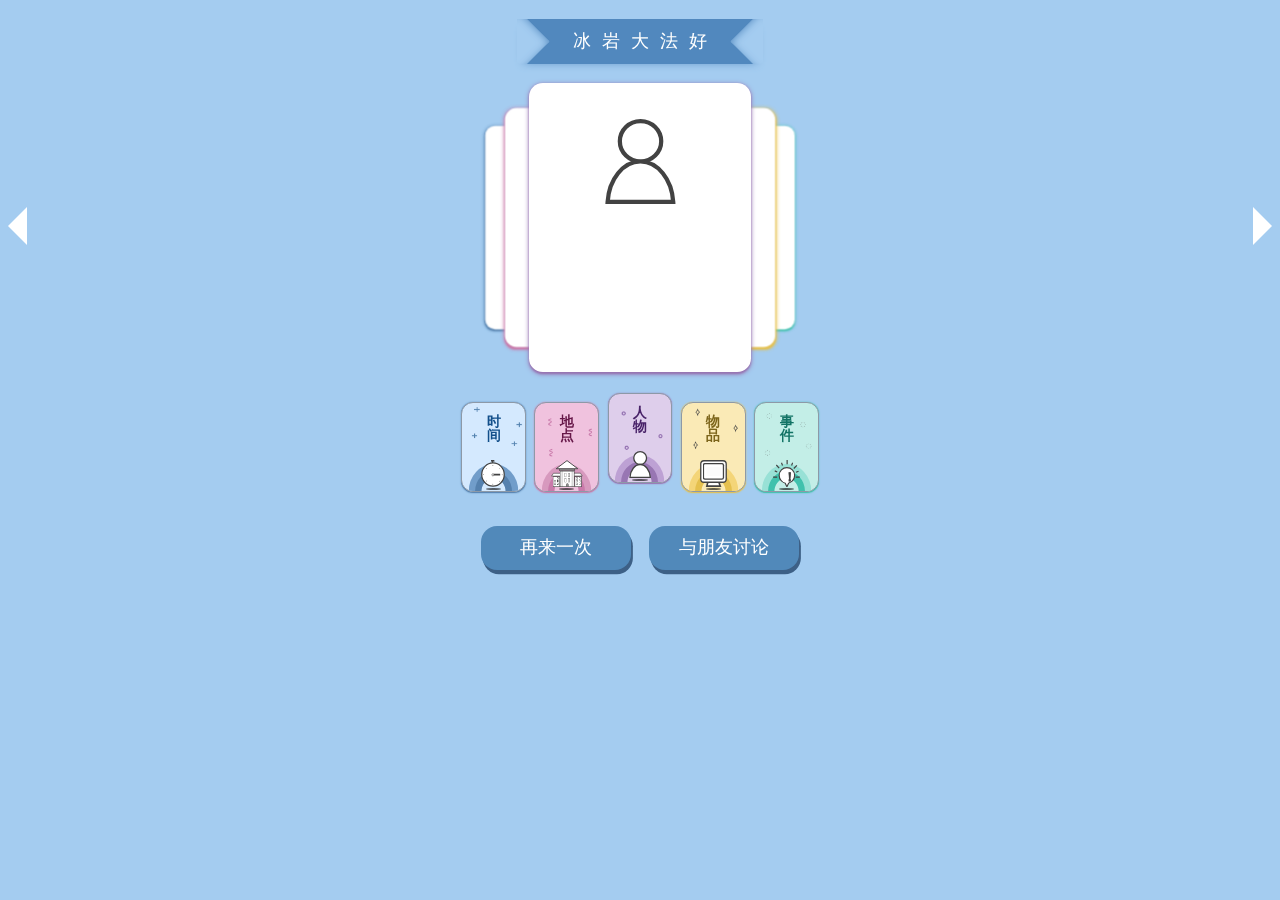
==== commit a2ed6c5c: "+ add desktop's click event * fix card-list's bug * update readme.md" ====
--- a/result.html
+++ b/result.html
@@ -1,126 +1,127 @@
-<!DOCTYPE html>
-<html>
-    <head>
-        <meta charset="utf-8">
-        <title>头脑风暴结果</title>
-        <meta name="viewport" content="width=device-width, initial-scale=1.0, maximum-scale=1.0, user-scalable=no">
-        <link rel="stylesheet" href="css/result.css">
-    </head>
-    <body>
-        <section>
-            <header>
-                <p id="card-name"><span>冰</span><span>岩</span><span>大</span><span>法</span><span>好</span></p>
-            </header>
-            <div class="card-container card-front">
-                <!-- 前向箭头 -->
-                <div id="card-result" class="card-wrap">
-                    <div class="card card-time" data-index="0" data-order="0">
-                        <img src="img/icon/time.svg" alt="" />
-                        <header>
-                            <small></small>
-                            <span></span>
-                        </header>
-                        <p><span></span><span></span><span></span><br /><span></span><span></span><span></span></p>
-                    </div>
-                    <div class="card card-place" data-index="1" data-order="1">
-                        <img src="img/icon/place.svg" alt="" />
-                        <header>
-                            <small></small>
-                            <span></span>
-                        </header>
-                        <p><span></span><span></span><span></span><br /><span></span><span></span><span></span></p>
-                    </div>
-                    <div class="card card-people" data-index="2" data-order="2">
-                        <img src="img/icon/people.svg" alt="" />
-                        <header>
-                            <small></small>
-                            <span></span>
-                        </header>
-                        <p><span></span><span></span><span></span><br /><span></span><span></span><span></span></p>
-                    </div>
-                    <div class="card card-thing" data-index="3" data-order="3">
-                        <img src="img/icon/thing.svg" alt="" />
-                        <header>
-                            <small></small>
-                            <span></span>
-                        </header>
-                        <p><span></span><span></span><span></span><br /><span></span><span></span><span></span></p>
-                    </div>
-                    <div class="card card-event" data-index="4" data-order="4">
-                        <img src="img/icon/event.svg" alt="" />
-                        <header>
-                            <small></small>
-                            <span></span>
-                        </header>
-                        <p><span></span><span></span><span></span><br /><span></span><span></span><span></span></p>
-                    </div>
-                </div>
-                <!-- 后向箭头 -->
-                <div class="controller-area previous"></div>
-                <div class="controller-area next"></div>
-            </div>
-            <ul class="card-list">
-                <li class="card-small card-time" data-index="0">
-                    <header>
-                        时间
-                    </header>
-                    <!-- 背景圈圈 -->
-                    <figure>
-                        <img src="img/icon/time.svg" alt="" />
-                        <div class="icon-shadow"></div>
-                    </figure>
-                </li>
-                <li class="card-small card-place" data-index="1">
-                    <header>
-                        地点
-                    </header>
-                    <!-- 背景圈圈 -->
-                    <figure>
-                        <img src="img/icon/place.svg" alt="" />
-                        <div class="icon-shadow"></div>
-                    </figure>
-                </li>
-                <li class="card-small card-people" data-index="2">
-                    <header>
-                        人物
-                    </header>
-                    <!-- 背景圈圈 -->
-                    <figure>
-                        <img src="img/icon/people.svg" alt="" />
-                        <div class="icon-shadow"></div>
-                    </figure>
-                </li>
-                <li class="card-small card-thing" data-index="3">
-                    <header>
-                        物品
-                    </header>
-                    <!-- 背景圈圈 -->
-                    <figure>
-                        <img src="img/icon/thing.svg" alt="" />
-                        <div class="icon-shadow"></div>
-                    </figure>
-                </li>
-                <li class="card-small card-event" data-index="4">
-                    <header>
-                        事件
-                    </header>
-                    <!-- 背景圈圈 -->
-                    <figure>
-                        <img src="img/icon/event.svg" alt="" />
-                        <div class="icon-shadow"></div>
-                    </figure>
-                </li>
-            </ul>
-            <a href="index.html" class="btn btn-small">再来一次</a>
-            <a href="#" id="btn-discuss" class="btn btn-small">与朋友讨论</a>
-        </section>
-        <div id="share-layout" class="hide">
-            <img src="img/icon/share.svg" alt="" />
-            <img src="img/icon/sharearrow.svg" alt="" />
-            <p>
-                单击右上角分享给朋友哦～
-            </p>
-        </div>
-        <script src="js/result.js" charset="utf-8"></script>
-    </body>
-</html>
+<!DOCTYPE html>
+<html>
+    <head>
+        <meta charset="utf-8">
+        <title>头脑风暴结果</title>
+        <meta name="viewport" content="width=device-width, initial-scale=1.0, maximum-scale=1.0, user-scalable=no">
+        <link rel="shortcut icon"href="favicon.ico">
+        <link rel="stylesheet" href="css/result.css">
+    </head>
+    <body>
+        <section>
+            <header>
+                <p id="card-name"><span>冰</span><span>岩</span><span>大</span><span>法</span><span>好</span></p>
+            </header>
+            <div class="card-container card-front">
+                <!-- 前向箭头 -->
+                <div id="card-result" class="card-wrap">
+                    <div class="card card-time" data-index="0" data-order="0">
+                        <img src="img/icon/time.svg" alt="" />
+                        <header>
+                            <small></small>
+                            <span></span>
+                        </header>
+                        <p><span></span><span></span><span></span><br /><span></span><span></span><span></span></p>
+                    </div>
+                    <div class="card card-place" data-index="1" data-order="1">
+                        <img src="img/icon/place.svg" alt="" />
+                        <header>
+                            <small></small>
+                            <span></span>
+                        </header>
+                        <p><span></span><span></span><span></span><br /><span></span><span></span><span></span></p>
+                    </div>
+                    <div class="card card-people" data-index="2" data-order="2">
+                        <img src="img/icon/people.svg" alt="" />
+                        <header>
+                            <small></small>
+                            <span></span>
+                        </header>
+                        <p><span></span><span></span><span></span><br /><span></span><span></span><span></span></p>
+                    </div>
+                    <div class="card card-thing" data-index="3" data-order="3">
+                        <img src="img/icon/thing.svg" alt="" />
+                        <header>
+                            <small></small>
+                            <span></span>
+                        </header>
+                        <p><span></span><span></span><span></span><br /><span></span><span></span><span></span></p>
+                    </div>
+                    <div class="card card-event" data-index="4" data-order="4">
+                        <img src="img/icon/event.svg" alt="" />
+                        <header>
+                            <small></small>
+                            <span></span>
+                        </header>
+                        <p><span></span><span></span><span></span><br /><span></span><span></span><span></span></p>
+                    </div>
+                </div>
+                <!-- 后向箭头 -->
+                <div class="controller-area previous"></div>
+                <div class="controller-area next"></div>
+            </div>
+            <ul class="card-list">
+                <li class="card-small card-time" data-index="0">
+                    <header>
+                        时间
+                    </header>
+                    <!-- 背景圈圈 -->
+                    <figure>
+                        <img src="img/icon/time.svg" alt="" />
+                        <div class="icon-shadow"></div>
+                    </figure>
+                </li>
+                <li class="card-small card-place" data-index="1">
+                    <header>
+                        地点
+                    </header>
+                    <!-- 背景圈圈 -->
+                    <figure>
+                        <img src="img/icon/place.svg" alt="" />
+                        <div class="icon-shadow"></div>
+                    </figure>
+                </li>
+                <li class="card-small card-people" data-index="2">
+                    <header>
+                        人物
+                    </header>
+                    <!-- 背景圈圈 -->
+                    <figure>
+                        <img src="img/icon/people.svg" alt="" />
+                        <div class="icon-shadow"></div>
+                    </figure>
+                </li>
+                <li class="card-small card-thing" data-index="3">
+                    <header>
+                        物品
+                    </header>
+                    <!-- 背景圈圈 -->
+                    <figure>
+                        <img src="img/icon/thing.svg" alt="" />
+                        <div class="icon-shadow"></div>
+                    </figure>
+                </li>
+                <li class="card-small card-event" data-index="4">
+                    <header>
+                        事件
+                    </header>
+                    <!-- 背景圈圈 -->
+                    <figure>
+                        <img src="img/icon/event.svg" alt="" />
+                        <div class="icon-shadow"></div>
+                    </figure>
+                </li>
+            </ul>
+            <a href="index.html" class="btn btn-small">再来一次</a>
+            <a href="#" id="btn-discuss" class="btn btn-small">与朋友讨论</a>
+        </section>
+        <div id="share-layout" class="hide">
+            <img src="img/icon/share.svg" alt="" />
+            <img src="img/icon/sharearrow.svg" alt="" />
+            <p>
+                单击右上角分享给朋友哦～
+            </p>
+        </div>
+        <script src="js/result.js" charset="utf-8"></script>
+    </body>
+</html>
--- a/css/result.css
+++ b/css/result.css
@@ -1,2 +1,397 @@
-body,section,header,div,span,ul,li,p,img,figure,h3,a{margin:0;border:0;padding:0;box-sizing:border-box;-webkit-backface-visibility:hidden;backface-visibility:hidden}a,div{-webkit-tap-highlight-color:transparent}a:hover,a:focus,div:hover,div:focus{-webkit-tap-highlight-color:transparent}html{font-size:37.5px;height:100%;width:100%;overflow:hidden}body{height:100%;width:100%;overflow:hidden;background-color:#A4CCF0}body.slim section>header{padding-top:.2rem}body.slim .btn{margin-top:0}body.slim .card-container{padding:.2rem 0}body.slim .card-list{margin-bottom:.4rem}ul{list-style:none;font-size:0;white-space:nowrap}ul li{display:inline-block;font-size:1rem}section{width:100%;height:100%;text-align:center;font-size:0;overflow-y:auto;overflow-x:hidden;white-space:normal}section>header{padding-top:.5rem}section>header p{font-size:0.533rem}section>header p span{margin-left:0.8em}a{text-decoration:none}.btn{display:inline-block;width:4rem;height:1.15rem;color:#fff;line-height:1.15rem;font-size:0.48rem;background:#5189BA;box-shadow:0.05rem 0.11rem 0 #3D6086;border-radius:0.427rem}.btn:first-of-type{margin-right:.5rem}#btn-discuss,#btn-again{font-size:0.48rem}.card-wrap{margin:0 auto;width:5.92rem;height:7.73rem;transform-style:preserve-3d;perspective:10rem}.card-container{position:relative;width:100%;overflow:hidden;padding:.5rem 0}.card-container::before,.card-container::after{position:absolute;content:"";top:50%;margin-top:-0.533rem;width:0;height:0;border:0.533rem solid}.card-container::before{left:-0.293rem;border-color:transparent #fff transparent transparent}.card-container::after{right:-0.293rem;border-color:transparent transparent transparent #fff}.card{background-color:#fff;width:5.92rem;height:7.73rem;border-radius:0.37rem}.controller-area{position:absolute;top:0.5rem;bottom:0.5rem;width:2rem;left:0;z-index:2}.controller-area.next{right:0;left:auto}.card-front .card{position:absolute;top:0;left:0;transition:transform .5s}.card-front .card[data-index='0']{transform:translateX(-2.9rem) translateZ(-4.2rem)}.card-front .card[data-index='1']{transform:translateX(-1.4rem) translateZ(-2.1rem)}.card-front .card[data-index='2']{transform:translateX(0) translateZ(0)}.card-front .card[data-index='3']{transform:translateX(1.4rem) translateZ(-2.1rem)}.card-front .card[data-index='4']{transform:translateX(2.9rem) translateZ(-4.2rem)}.card-front .card img{margin:0.96rem 0 0.16rem;width:2.453rem;height:2.293rem}.card-front .card header{font-size:1.013rem;line-height:1}.card-front .card header small{display:block;font-size:.4em}.card-front .card p{margin-top:.5rem;font-size:0.48rem;line-height:1.3}.card-front .card p span{margin-left:0.16rem}.card-front .card p span:nth-child(1),.card-front .card p span:nth-child(5){margin-left:0}.card-front .card-thing{box-shadow:0 0.027rem 0.133rem 0rem #E5C04E,0 0.053rem 0.053rem 0rem #E5C04E}.card-front .card-thing header{color:#7C651B}.card-front .card-thing p{color:#AA9759}.card-front .card-time{box-shadow:0 0.027rem 0.133rem 0rem #5581AE,0 0.053rem 0.053rem 0rem #5581AE}.card-front .card-time header{color:#124F8A}.card-front .card-time p{color:#5A80A5}.card-front .card-place{box-shadow:0 0.027rem 0.133rem 0rem #C97AAA,0 0.053rem 0.053rem 0rem #C97AAA}.card-front .card-place header{color:#661748}.card-front .card-place p{color:#7B6472}.card-front .card-people{box-shadow:0 0.027rem 0.133rem 0rem #9876B3,0 0.053rem 0.053rem 0rem #9876B3}.card-front .card-people header{color:#482268}.card-front .card-people p{color:#65497D}.card-front .card-event{box-shadow:0 0.027rem 0.133rem 0rem #40C1AD,0 0.053rem 0.053rem 0rem #40C1AD}.card-front .card-event header{color:#127365}.card-front .card-event p{color:#238779}.card-list{margin-top:0.3rem;margin-left:-0.225rem;margin-bottom:0.907rem;position:relative}.card-list .card-small{position:relative;width:1.73rem;height:2.4rem;border:1px solid #8D99A7;border-radius:0.32rem;overflow:hidden;margin-left:0.225rem;background-size:cover !important;transition:transform .5s}.card-list .card-small.active{transform:translateY(-10%)}.card-list .card-small::before,.card-list .card-small::after{position:absolute;content:"";width:0;height:0;border-radius:50%;transform:scaleY(1) scaleX(0.9)}.card-list .card-small::before{left:0.097rem;bottom:-0.749rem;padding:0.366rem}.card-list .card-small::after{left:0.289rem;bottom:-0.557rem;padding:0.366rem}.card-list .card-small header{margin:0.311rem auto 0.447rem;width:1em;line-height:1.05;font-size:0.364rem;font-weight:bold;white-space:normal}.card-list .card-small figure{font-size:0}.card-list .card-small figure::after{content:"";display:block;margin:0.025rem auto 0;height:0.058rem;width:0.414rem;background:rgba(0,0,0,0.6);border-radius:50%}.card-list .card-small img{height:0.712rem;position:relative;z-index:1}.card-list .card-thing{box-shadow:0 0.008rem 0.041rem 0 #E5C04E,0 0.016rem 0.016rem 0 #E5C04E;background:#FAEAB6 url(../img/card/thing.jpg)}.card-list .card-thing header{color:#7C651B}.card-list .card-thing::before{border:0.383rem solid #F4D578}.card-list .card-thing::after{border:0.191rem solid #E5C04E}.card-list .card-time{box-shadow:0 0.008rem 0.041rem 0 #5581AE,0 0.016rem 0.016rem 0 #5581AE;background:#D4E9FE url(../img/card/time.jpg)}.card-list .card-time header{color:#124F8A}.card-list .card-time::before{border:0.383rem solid #719DCA}.card-list .card-time::after{border:0.191rem solid #5581AE}.card-list .card-place{box-shadow:0 0.008rem 0.041rem 0 #C97AAA,0 0.016rem 0.016rem 0 #C97AAA;background:#F0C2DE url(../img/card/place.jpg)}.card-list .card-place header{color:#661748}.card-list .card-place::before{border:0.383rem solid #D799BE}.card-list .card-place::after{border:0.191rem solid #C97AAA}.card-list .card-people{box-shadow:0 0.008rem 0.041rem 0 #9876B3,0 0.016rem 0.016rem 0 #9876B3;background:#DECEEB url(../img/card/people.jpg)}.card-list .card-people header{color:#482268}.card-list .card-people::before{border:0.383rem solid #BDA1D4}.card-list .card-people::after{border:0.191rem solid #9876B3}.card-list .card-event{box-shadow:0 0.008rem 0.041rem 0 #40C1AD,0 0.016rem 0.016rem 0 #40C1AD;background:#C3EEE7 url(../img/card/event.jpg)}.card-list .card-event header{color:#127365}.card-list .card-event::before{border:0.383rem solid #98E1D6}.card-list .card-event::after{border:0.191rem solid #40C1AD}#share-layout{position:fixed;top:0;right:0;bottom:0;left:0;z-index:2;opacity:1;text-align:center;transition:opacity .5s;background:rgba(0,0,0,0.35);pointer-events:auto}#share-layout.hide{opacity:0;pointer-events:none}#share-layout::before{content:"";display:inline-block;height:100%;vertical-align:middle}#share-layout img:first-of-type{vertical-align:middle;width:3.333rem;height:5.04rem}#share-layout img:last-of-type{position:absolute;top:1rem;right:1rem;width:2.347rem;height:4.267rem}#share-layout p{position:absolute;top:50%;margin-top:3rem;width:100%;color:#fff;font-size:0.64rem}
+body, section, header, div, span, ul, li, p, img, figure, h3, a {
+  margin: 0;
+  border: 0;
+  padding: 0;
+  box-sizing: border-box;
+  -webkit-backface-visibility: hidden;
+  backface-visibility: hidden; }
+
+a, div {
+  -webkit-tap-highlight-color: transparent; }
+  a:hover, a:focus, div:hover, div:focus {
+    -webkit-tap-highlight-color: transparent; }
+
+html {
+  font-size: 37.5px;
+  height: 100%;
+  width: 100%;
+  overflow: hidden; }
+
+body {
+  height: 100%;
+  width: 100%;
+  overflow: hidden;
+  background-color: #A4CCF0; }
+
+body.slim section > header {
+  padding-top: .2rem; }
+body.slim .btn {
+  margin-top: 0; }
+body.slim .card-container {
+  padding: .2rem 0; }
+body.slim .card-list {
+  margin-bottom: .4rem; }
+
+ul {
+  list-style: none;
+  font-size: 0;
+  white-space: nowrap; }
+  ul li {
+    display: inline-block;
+    font-size: 1rem; }
+
+section {
+  width: 100%;
+  height: 100%;
+  text-align: center;
+  font-size: 0;
+  overflow-y: auto;
+  overflow-x: hidden;
+  white-space: normal; }
+  section > header {
+    padding-top: .5rem; }
+    section > header p {
+      position: relative;
+      overflow: hidden;
+      display: inline-block;
+      padding: 0 1.5rem;
+      /* 24/37.5 */
+      font-size: 0.48rem;
+      /* 18/37.5 */
+      line-height: 1.2rem;
+      background: #5188BE;
+      color: #fff;
+      box-shadow: 0px 5px 10px -7px #5188BE; }
+      section > header p::before, section > header p::after {
+        position: absolute;
+        content: "";
+        top: 0;
+        width: 1.2rem;
+        /* 14/37.5 */
+        height: 100%;
+        background: #A4CCF0;
+        transform: rotate(45deg);
+        box-shadow: 1px 1px 8px -1px #5188BE inset; }
+      section > header p::before {
+        left: -0.6rem; }
+      section > header p::after {
+        right: -0.6rem; }
+      section > header p span:not(:first-child) {
+        margin-left: 0.6em; }
+
+a {
+  text-decoration: none; }
+
+.btn {
+  display: inline-block;
+  width: 4rem;
+  height: 1.15rem;
+  color: #fff;
+  line-height: 1.15rem;
+  font-size: 0.48rem;
+  /* 18/37.5 */
+  background: #5189BA;
+  box-shadow: 0.05rem 0.11rem 0 #3D6086;
+  border-radius: 0.427rem;
+  /* 16/37.5 */ }
+  .btn:first-of-type {
+    margin-right: .5rem; }
+
+#btn-discuss, #btn-again {
+  font-size: 0.48rem;
+  /* 18/37.5 */ }
+
+.card-wrap {
+  margin: 0 auto;
+  width: 5.92rem;
+  height: 7.73rem;
+  transform-style: preserve-3d;
+  perspective: 10rem; }
+
+.card-container {
+  position: relative;
+  width: 100%;
+  overflow: hidden;
+  padding: .5rem 0; }
+  .card-container::before, .card-container::after {
+    position: absolute;
+    content: "";
+    top: 50%;
+    margin-top: -0.533rem;
+    /* -20/37.5 */
+    width: 0;
+    /* 40/37.5 */
+    height: 0;
+    border: 0.533rem solid;
+    /* 20/37.5 */ }
+  .card-container::before {
+    left: -0.293rem;
+    /* -11/37.5 */
+    border-color: transparent #fff transparent transparent; }
+  .card-container::after {
+    right: -0.293rem;
+    /* -11/37.5 */
+    border-color: transparent transparent transparent #fff; }
+
+.card {
+  background-color: #fff;
+  width: 5.92rem;
+  height: 7.73rem;
+  border-radius: 0.37rem; }
+
+.controller-area {
+  position: absolute;
+  top: 0.5rem;
+  bottom: 0.5rem;
+  width: 2rem;
+  left: 0;
+  z-index: 2; }
+  .controller-area.next {
+    right: 0;
+    left: auto; }
+
+.card-front .card {
+  position: absolute;
+  top: 0;
+  left: 0;
+  transition: transform .5s; }
+  .card-front .card[data-index='0'] {
+    transform: translateX(-2.9rem) translateZ(-4.2rem); }
+  .card-front .card[data-index='1'] {
+    transform: translateX(-1.4rem) translateZ(-2.1rem); }
+  .card-front .card[data-index='2'] {
+    transform: translateX(0) translateZ(0); }
+  .card-front .card[data-index='3'] {
+    transform: translateX(1.4rem) translateZ(-2.1rem); }
+  .card-front .card[data-index='4'] {
+    transform: translateX(2.9rem) translateZ(-4.2rem); }
+  .card-front .card img {
+    margin: 0.96rem 0 0.16rem;
+    /* 36/37.5 */
+    width: 2.453rem;
+    /* 92/37.5 */
+    height: 2.293rem;
+    /* 86/37.5 */ }
+  .card-front .card header {
+    font-size: 1.013rem;
+    /* 38/37.5 */
+    line-height: 1; }
+    .card-front .card header small {
+      display: block;
+      font-size: .4em; }
+  .card-front .card p {
+    margin-top: .5rem;
+    font-size: 0.48rem;
+    /* 18/37.5 */
+    line-height: 1.3; }
+    .card-front .card p span {
+      margin-left: 0.16rem;
+      /* 6/37.5 */ }
+    .card-front .card p span:nth-child(1), .card-front .card p span:nth-child(5) {
+      margin-left: 0; }
+.card-front .card-thing {
+  box-shadow: 0 0.027rem 0.133rem 0rem #E5C04E, 0 0.053rem 0.053rem 0rem #E5C04E;
+  /* 1/37.5, 5/37.5, 0/37.5, 2/37.5, 2/37.5, 0/37.5 */ }
+  .card-front .card-thing header {
+    color: #7C651B; }
+  .card-front .card-thing p {
+    color: #AA9759; }
+.card-front .card-time {
+  box-shadow: 0 0.027rem 0.133rem 0rem #5581AE, 0 0.053rem 0.053rem 0rem #5581AE;
+  /* 1/37.5, 5/37.5, 0/37.5, 2/37.5, 2/37.5, 0/37.5 */ }
+  .card-front .card-time header {
+    color: #124F8A; }
+  .card-front .card-time p {
+    color: #5A80A5; }
+.card-front .card-place {
+  box-shadow: 0 0.027rem 0.133rem 0rem #C97AAA, 0 0.053rem 0.053rem 0rem #C97AAA;
+  /* 1/37.5, 5/37.5, 0/37.5, 2/37.5, 2/37.5, 0/37.5 */ }
+  .card-front .card-place header {
+    color: #661748; }
+  .card-front .card-place p {
+    color: #7B6472; }
+.card-front .card-people {
+  box-shadow: 0 0.027rem 0.133rem 0rem #9876B3, 0 0.053rem 0.053rem 0rem #9876B3;
+  /* 1/37.5, 5/37.5, 0/37.5, 2/37.5, 2/37.5, 0/37.5 */ }
+  .card-front .card-people header {
+    color: #482268; }
+  .card-front .card-people p {
+    color: #65497D; }
+.card-front .card-event {
+  box-shadow: 0 0.027rem 0.133rem 0rem #40C1AD, 0 0.053rem 0.053rem 0rem #40C1AD;
+  /* 1/37.5, 5/37.5, 0/37.5, 2/37.5, 2/37.5, 0/37.5 */ }
+  .card-front .card-event header {
+    color: #127365; }
+  .card-front .card-event p {
+    color: #238779; }
+
+.card-list {
+  margin-top: 0.3rem;
+  margin-left: -0.225rem;
+  margin-bottom: 0.907rem;
+  /* 34/37.5 */
+  position: relative; }
+  .card-list .card-small {
+    position: relative;
+    width: 1.73rem;
+    height: 2.4rem;
+    border: 1px solid #8D99A7;
+    border-radius: 0.32rem;
+    overflow: hidden;
+    margin-left: 0.225rem;
+    background-size: cover !important;
+    transition: transform .5s; }
+    .card-list .card-small.active {
+      transform: translateY(-10%); }
+    .card-list .card-small::before, .card-list .card-small::after {
+      position: absolute;
+      content: "";
+      width: 0;
+      height: 0;
+      border-radius: 50%;
+      transform: scaleY(1) scaleX(0.9); }
+    .card-list .card-small::before {
+      left: 0.097rem;
+      /* 0.34/3.5 */
+      bottom: -0.749rem;
+      /* -2.62/3.5 */
+      padding: 0.366rem;
+      /* 1.28/3.5 */ }
+    .card-list .card-small::after {
+      left: 0.289rem;
+      /* 1.01/3.5 */
+      bottom: -0.557rem;
+      /* -1.95/3.5 */
+      padding: 0.366rem;
+      /* 1.28/3.5 */ }
+    .card-list .card-small header {
+      margin: 0.311rem auto 0.447rem;
+      /* 1/3.22, 1.44/3.22 */
+      width: 1em;
+      line-height: 1.05;
+      font-size: 0.364rem;
+      font-weight: bold;
+      white-space: normal; }
+    .card-list .card-small figure {
+      font-size: 0; }
+      .card-list .card-small figure::after {
+        content: "";
+        display: block;
+        margin: 0.025rem auto 0;
+        /* 0.08/3.22 */
+        height: 0.058rem;
+        /* 0.187/3.22 */
+        width: 0.414rem;
+        /* 1.333/3.22 */
+        background: rgba(0, 0, 0, 0.6);
+        border-radius: 50%; }
+    .card-list .card-small img {
+      height: 0.712rem;
+      /* 2.293/3.22 */
+      position: relative;
+      z-index: 1; }
+  .card-list .card-thing {
+    box-shadow: 0 0.008rem 0.041rem 0 #E5C04E, 0 0.016rem 0.016rem 0 #E5C04E;
+    /* 0.027/3.22, 0.133/3.22, 0.053/3.22, 0.053/3.22 */
+    background: #FAEAB6 url(../img/card/thing.jpg); }
+    .card-list .card-thing header {
+      color: #7C651B; }
+    .card-list .card-thing::before {
+      border: 0.383rem solid #F4D578;
+      /* 1.34/3.5 */ }
+    .card-list .card-thing::after {
+      border: 0.191rem solid #E5C04E;
+      /* 0.67/3.5 */ }
+  .card-list .card-time {
+    box-shadow: 0 0.008rem 0.041rem 0 #5581AE, 0 0.016rem 0.016rem 0 #5581AE;
+    /* 0.027/3.22, 0.133/3.22, 0.053/3.22, 0.053/3.22 */
+    background: #D4E9FE url(../img/card/time.jpg); }
+    .card-list .card-time header {
+      color: #124F8A; }
+    .card-list .card-time::before {
+      border: 0.383rem solid #719DCA;
+      /* 1.34/3.5 */ }
+    .card-list .card-time::after {
+      border: 0.191rem solid #5581AE;
+      /* 0.67/3.5 */ }
+  .card-list .card-place {
+    box-shadow: 0 0.008rem 0.041rem 0 #C97AAA, 0 0.016rem 0.016rem 0 #C97AAA;
+    /* 0.027/3.22, 0.133/3.22, 0.053/3.22, 0.053/3.22 */
+    background: #F0C2DE url(../img/card/place.jpg); }
+    .card-list .card-place header {
+      color: #661748; }
+    .card-list .card-place::before {
+      border: 0.383rem solid #D799BE;
+      /* 1.34/3.5 */ }
+    .card-list .card-place::after {
+      border: 0.191rem solid #C97AAA;
+      /* 0.67/3.5 */ }
+  .card-list .card-people {
+    box-shadow: 0 0.008rem 0.041rem 0 #9876B3, 0 0.016rem 0.016rem 0 #9876B3;
+    /* 0.027/3.22, 0.133/3.22, 0.053/3.22, 0.053/3.22 */
+    background: #DECEEB url(../img/card/people.jpg); }
+    .card-list .card-people header {
+      color: #482268; }
+    .card-list .card-people::before {
+      border: 0.383rem solid #BDA1D4;
+      /* 1.34/3.5 */ }
+    .card-list .card-people::after {
+      border: 0.191rem solid #9876B3;
+      /* 0.67/3.5 */ }
+  .card-list .card-event {
+    box-shadow: 0 0.008rem 0.041rem 0 #40C1AD, 0 0.016rem 0.016rem 0 #40C1AD;
+    /* 0.027/3.22, 0.133/3.22, 0.053/3.22, 0.053/3.22 */
+    background: #C3EEE7 url(../img/card/event.jpg); }
+    .card-list .card-event header {
+      color: #127365; }
+    .card-list .card-event::before {
+      border: 0.383rem solid #98E1D6;
+      /* 1.34/3.5 */ }
+    .card-list .card-event::after {
+      border: 0.191rem solid #40C1AD;
+      /* 0.67/3.5 */ }
+
+#share-layout {
+  position: fixed;
+  top: 0;
+  right: 0;
+  bottom: 0;
+  left: 0;
+  z-index: 2;
+  opacity: 1;
+  text-align: center;
+  transition: opacity .5s;
+  background: rgba(0, 0, 0, 0.35);
+  pointer-events: auto; }
+  #share-layout.hide {
+    opacity: 0;
+    pointer-events: none; }
+  #share-layout::before {
+    content: "";
+    display: inline-block;
+    height: 100%;
+    vertical-align: middle; }
+  #share-layout img:first-of-type {
+    vertical-align: middle;
+    width: 3.333rem;
+    /* 125/37.5 */
+    height: 5.04rem;
+    /* 189/37.5 */ }
+  #share-layout img:last-of-type {
+    position: absolute;
+    top: 1rem;
+    right: 1rem;
+    width: 2.347rem;
+    /* 88/37.5 */
+    height: 4.267rem;
+    /* 160/37.5 */ }
+  #share-layout p {
+    position: absolute;
+    top: 50%;
+    margin-top: 3rem;
+    width: 100%;
+    color: #fff;
+    font-size: 0.64rem;
+    /* 24/37.5 */ }
+
 /*# sourceMappingURL=result.css.map */
